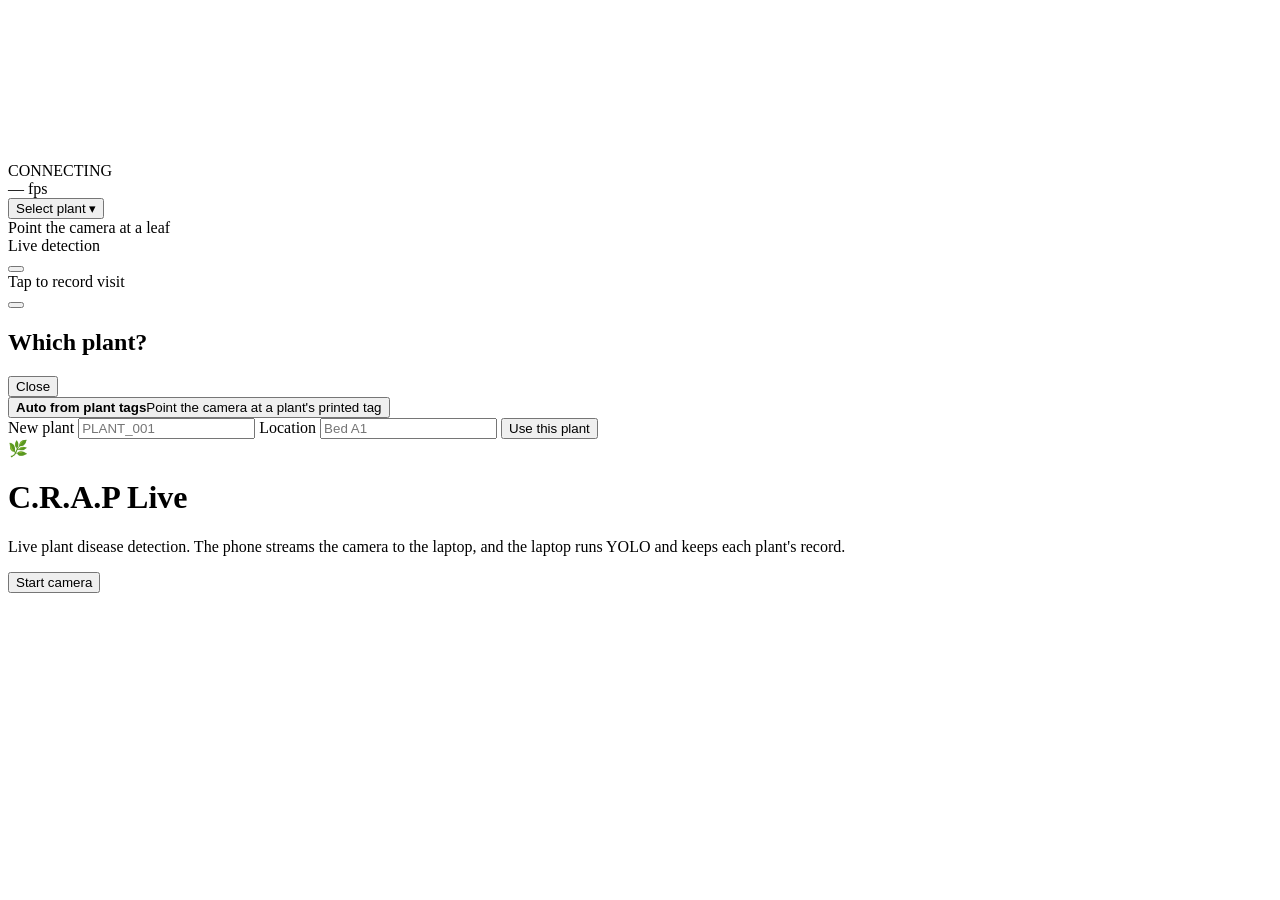
==== live/static/index.html @ 1f75ff4a "Add live phone camera feed and whole-project brainstorm python -m live serves an HTTPS page for the " ====
<!doctype html>
<html lang="en">
<head>
  <meta charset="utf-8">
  <meta name="viewport" content="width=device-width, initial-scale=1, viewport-fit=cover, user-scalable=no">
  <meta name="theme-color" content="#0b0f0c">
  <title>C.R.A.P Live</title>
  <link rel="stylesheet" href="/static/style.css">
</head>
<body>
  <main id="stage">
    <video id="video" playsinline muted autoplay></video>
    <canvas id="overlay"></canvas>
    <div id="sweep"></div>

    <header id="topbar">
      <div class="pill" id="liveStatus"><span class="dot"></span><span id="liveText">CONNECTING</span></div>
      <div class="pill mono" id="stats">— fps</div>
      <button class="pill chip" id="plantChip" type="button">Select plant ▾</button>
    </header>

    <div id="verdict" class="verdict neutral">
      <div class="verdict-title" id="verdictTitle">Point the camera at a leaf</div>
      <div class="verdict-sub" id="verdictSub">Live detection</div>
    </div>

    <button id="recordBtn" type="button" aria-label="Record visit"><span></span></button>
    <div id="recordHint">Tap to record visit</div>

    <section id="sheet" class="collapsed">
      <button id="sheetHandle" type="button" aria-label="Show plant record"><span></span></button>
      <div id="sheetBody"></div>
    </section>

    <div id="toast"></div>
  </main>

  <div id="picker" class="modal hidden">
    <div class="modal-card">
      <div class="modal-head">
        <h2>Which plant?</h2>
        <button type="button" class="link" id="pickerClose">Close</button>
      </div>
      <button type="button" class="plant-row auto" id="pickAuto">
        <b>Auto from plant tags</b><span>Point the camera at a plant's printed tag</span>
      </button>
      <div id="plantList"></div>
      <form id="newPlant">
        <label>New plant
          <input id="newPlantId" placeholder="PLANT_001" autocomplete="off" autocapitalize="characters">
        </label>
        <label>Location
          <input id="newPlantLocation" placeholder="Bed A1" autocomplete="off">
        </label>
        <button type="submit" class="primary">Use this plant</button>
      </form>
    </div>
  </div>

  <div id="start" class="modal">
    <div class="modal-card center">
      <div class="logo">🌿</div>
      <h1>C.R.A.P Live</h1>
      <p class="muted">Live plant disease detection. The phone streams the camera to the laptop, and the laptop runs YOLO and keeps each plant's record.</p>
      <button type="button" class="primary big" id="startBtn">Start camera</button>
      <p class="error" id="startError"></p>
    </div>
  </div>

  <canvas id="capture" hidden></canvas>
  <script src="/static/app.js"></script>
</body>
</html>
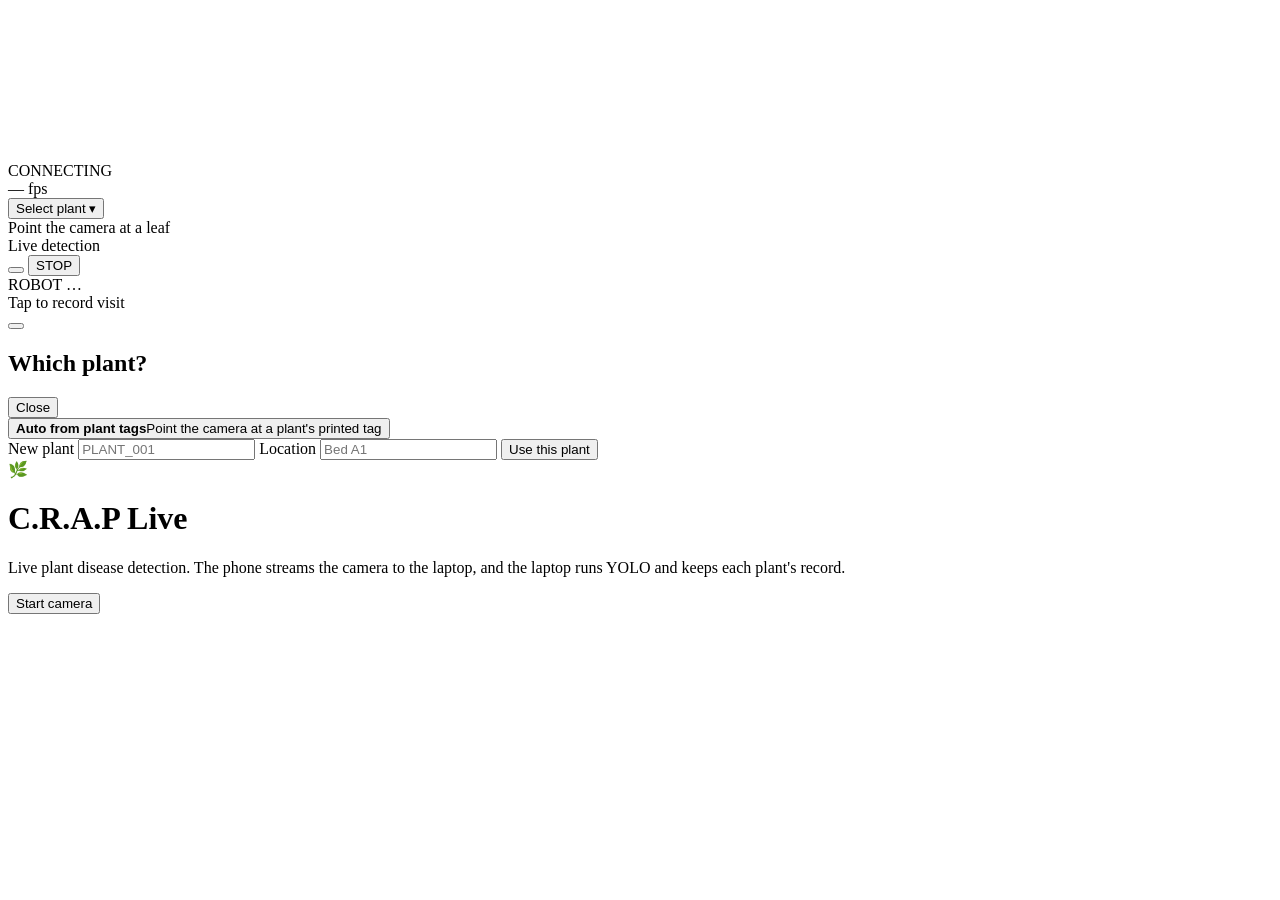
==== commit f1003c82: "Add action manager, robot interface and phone action controls actions.ActionManager turns a plant's " ====
--- a/live/static/index.html
+++ b/live/static/index.html
@@ -25,6 +25,8 @@
     </div>
 
     <button id="recordBtn" type="button" aria-label="Record visit"><span></span></button>
+    <button id="stopBtn" type="button" aria-label="Emergency stop">STOP</button>
+    <div id="robotMode" class="pill">ROBOT …</div>
     <div id="recordHint">Tap to record visit</div>
 
     <section id="sheet" class="collapsed">
